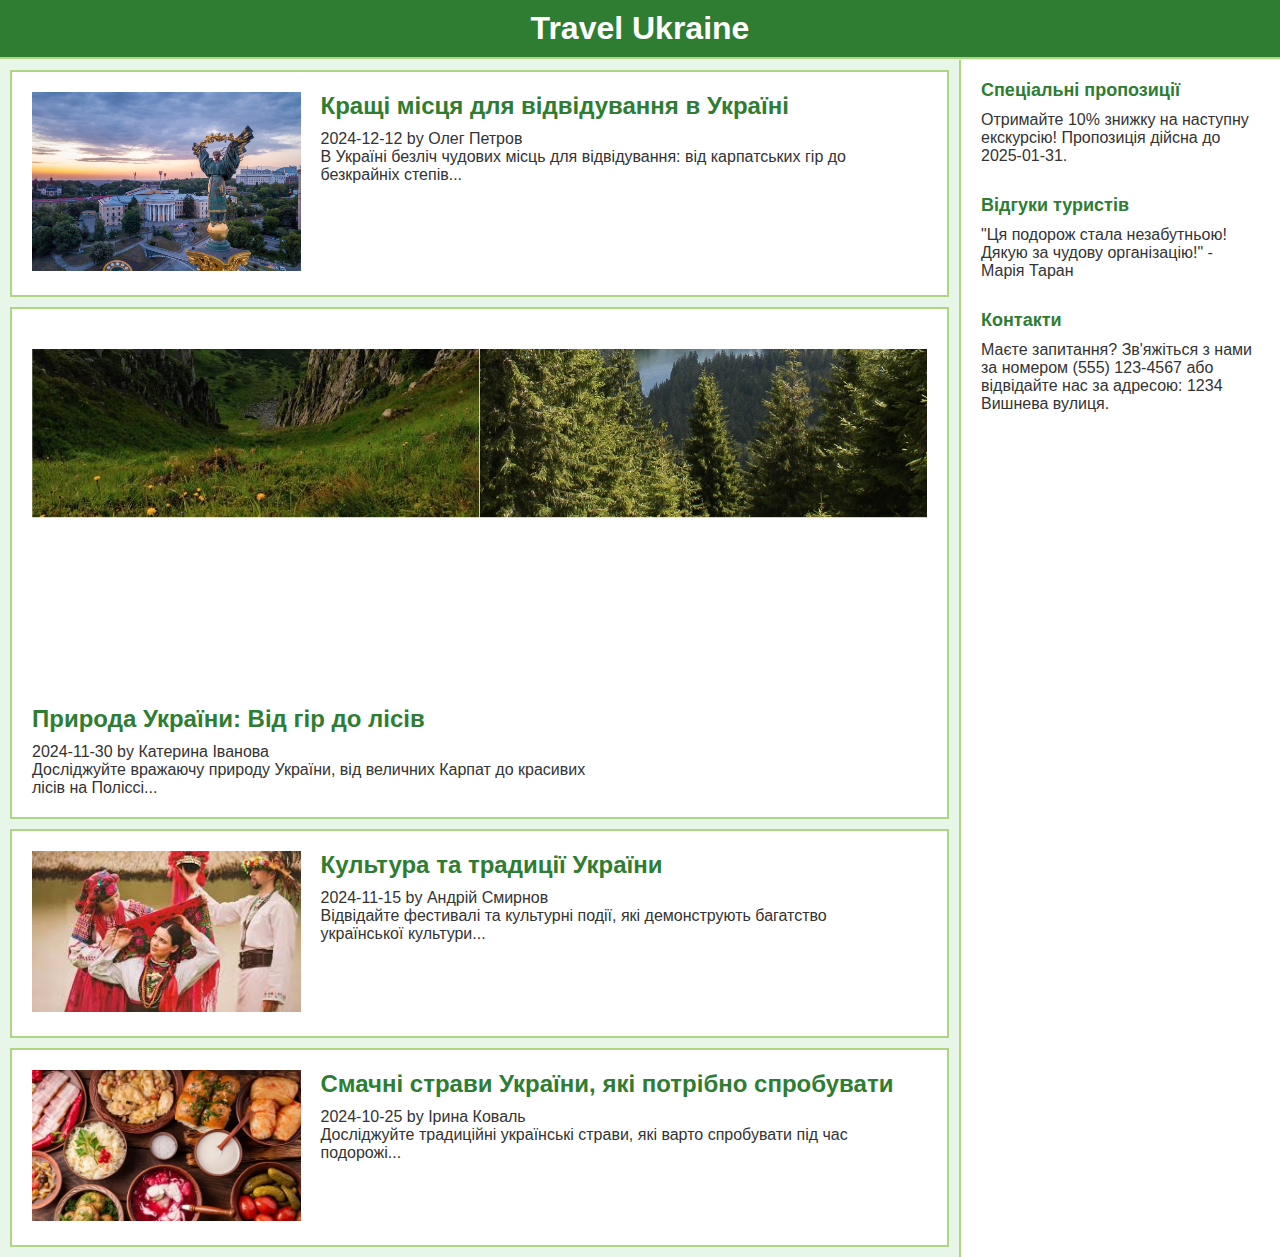
==== fourth-model/index.html @ 2ee7e886 "Add fourth page" ====
<!DOCTYPE html>
<html lang="uk">

<head>
    <meta charset="UTF-8">
    <meta name="viewport" content="width=device-width, initial-scale=1.0">
    <title>Fourth Page</title>
    <link rel="stylesheet" href="styles.css">
</head>

<body>

    <div class="header">
        <h1>Travel Ukraine</h1>
    </div>

    <div class="content">
        <table>
            <tr>
                <td class="main-column">
                    <div class="post">
                        <div class="post-image">
                            <img src="/images/ukraine1.jpg" alt="Подорож Україною">
                        </div>
                        <div class="post-content">
                            <h2>Кращі місця для відвідування в Україні</h2>
                            <p>2024-12-12 by Олег Петров</p>
                            <p>В Україні безліч чудових місць для відвідування: від карпатських гір до безкрайніх степів...</p>
                        </div>
                    </div>

                    <div class="post">
                        <div class="nature-images">
                            <div class="nature-image">
                                <img src="/images/carpathians.jpg" alt="Природа України: Карпати">
                            </div>
                            <div class="nature-image">
                                <img src="/images/forest.jpg" alt="Природа України: Ліси">
                            </div>
                        </div>
                        <div class="post-content">
                            <h2>Природа України: Від гір до лісів</h2>
                            <p>2024-11-30 by Катерина Іванова</p>
                            <p>Досліджуйте вражаючу природу України, від величних Карпат до красивих лісів на Поліссі...</p>
                        </div>
                    </div>

                    <div class="post">
                        <div class="post-image">
                            <img src="/images/culture.jpg" alt="Культура України">
                        </div>
                        <div class="post-content">
                            <h2>Культура та традиції України</h2>
                            <p>2024-11-15 by Андрій Смирнов</p>
                            <p>Відвідайте фестивалі та культурні події, які демонструють багатство української культури...</p>
                        </div>
                    </div>

                    <div class="post">
                        <div class="post-image">
                            <img src="/images/cuisine.jpg" alt="Смачні страви">
                        </div>
                        <div class="post-content">
                            <h2>Смачні страви України, які потрібно спробувати</h2>
                            <p>2024-10-25 by Ірина Коваль</p>
                            <p>Досліджуйте традиційні українські страви, які варто спробувати під час подорожі...</p>
                        </div>
                    </div>
                </td>
                <td class="sidebar">
                    <div class="sidebar-item">
                        <h3>Спеціальні пропозиції</h3>
                        <p>Отримайте 10% знижку на наступну екскурсію! Пропозиція дійсна до 2025-01-31.</p>
                    </div>

                    <div class="sidebar-item">
                        <h3>Відгуки туристів</h3>
                        <p>"Ця подорож стала незабутньою! Дякую за чудову організацію!" - Марія Таран</p>
                    </div>

                    <div class="sidebar-item">
                        <h3>Контакти</h3>
                        <p>Маєте запитання? Зв'яжіться з нами за номером (555) 123-4567 або відвідайте нас за адресою: 1234 Вишнева вулиця.</p>
                    </div>
                </td>
            </tr>
        </table>
    </div>

</body>

</html>
---- fourth-model/styles.css ----
* {
    margin: 0;
    padding: 0;
    box-sizing: border-box;
}

body {
    font-family: Arial, sans-serif;
    background-color: #E8F5E9;
    color: #333;
}

.header {
    text-align: center;
    background-color: #2E7D32;
    padding: 10px;
    border-bottom: 2px solid #AED581;
    position: fixed;
    top: 0;
    left: 0;
    width: 100%;
    z-index: 1000;
    color: white;
}

.content {
    width: 100%;
    padding-top: 60px;
}

table {
    width: 100%;
    border-collapse: collapse;
}

.main-column {
    width: 75%;
    vertical-align: top;
}

.sidebar {
    width: 25%;
    background-color: white;
    padding: 20px;
    border-left: 2px solid #AED581;
    vertical-align: top;
}

.post {
    margin: 10px;
    padding: 20px;
    background-color: #fff;
    border: 2px solid #AED581;
    overflow: hidden;
}

.post-image {
    width: 30%;
    float: left;
    margin-right: 20px;
}

.post-image img {
    width: 100%;
    height: auto;
    object-fit: cover;
}

.post-content {
    width: 65%;
    float: left;
}

.post h2 {
    font-size: 24px;
    margin-bottom: 10px;
    color: #2E7D32;
}

.nature-images {
    display: flex;
    margin: 20px 0;
}

.nature-image {
    width: 50%;
    position: relative;
    overflow: hidden;
    aspect-ratio: 4 / 3;
}

.nature-image img {
    position: absolute;
    left: 50%;
    width: 100%;
    height: 100%;
    object-fit: cover;
    transform: translate(-50%, -50%);
}

.sidebar-item {
    margin-bottom: 30px;
}

.sidebar h3 {
    margin-bottom: 10px;
    font-size: 18px;
    color: #2E7D32;
}

.sidebar p {
    margin-bottom: 20px;
}

@media (max-width: 1024px) {
    .main-column {
        width: 100%;
    }

    .sidebar {
        width: 100%;
        margin-top: 20px;
        border-left: none;
        border-top: 2px solid #AED581;
    }

    .post-content {
        width: 100%;
    }

    .post-image {
        width: 100%;
        margin-right: 0;
        margin-bottom: 20px;
    }
}

@media (max-width: 768px) {
    .header {
        padding: 10px;
        font-size: 18px;
    }

    .post h2 {
        font-size: 20px;
    }

    .sidebar h3 {
        font-size: 16px;
    }

    .sidebar p {
        font-size: 14px;
    }

    .post {
        padding: 15px;
    }

    .post-image {
        width: 100%;
    }

    .post-content {
        width: 100%;
        margin-top: 20px;
    }
}

@media (max-width: 480px) {
    .header {
        font-size: 16px;
        padding: 8px;
    }

    .post h2 {
        font-size: 18px;
    }

    .sidebar h3 {
        font-size: 14px;
    }

    .sidebar p {
        font-size: 12px;
    }

    .post {
        padding: 10px;
    }

    .post-image {
        width: 100%;
    }

    .post-content {
        width: 100%;
        margin-top: 10px;
    }

    .sidebar {
        padding: 10px;
    }
}

@media (min-width: 3000px) {
    body {
        font-size: 20px;
    }

    .post h2 {
        font-size: 36px;
    }

    .sidebar h3 {
        font-size: 28px;
    }

    .sidebar p {
        font-size: 22px;
    }

    .header {
        font-size: 32px;
    }
}
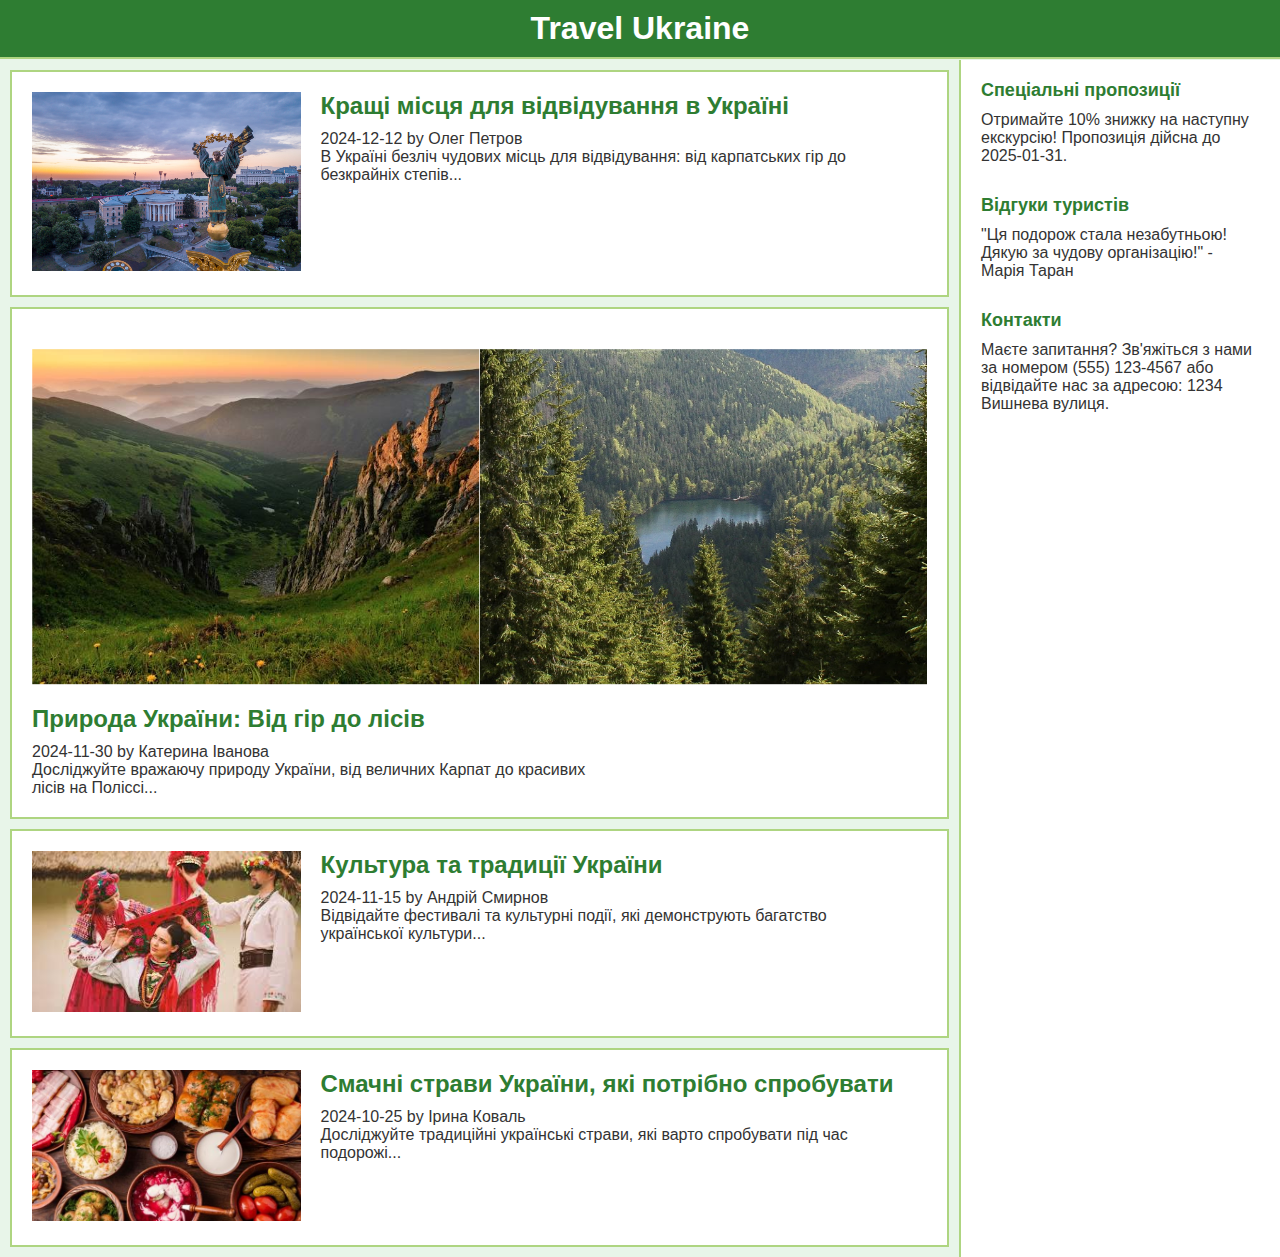
==== commit babb994f: "Change fourth page using preprocessor LESS" ====
--- a/fourth-model/index.html
+++ b/fourth-model/index.html
@@ -4,7 +4,7 @@
 <head>
     <meta charset="UTF-8">
     <meta name="viewport" content="width=device-width, initial-scale=1.0">
-    <title>Fourth Page</title>
+    <title>Travel Ukraine</title>
     <link rel="stylesheet" href="styles.css">
 </head>
 
--- a/fourth-model/styles.css
+++ b/fourth-model/styles.css
@@ -1,226 +1,186 @@
-* {
-    margin: 0;
-    padding: 0;
-    box-sizing: border-box;
-}
-
-body {
-    font-family: Arial, sans-serif;
-    background-color: #E8F5E9;
-    color: #333;
-}
-
-.header {
-    text-align: center;
-    background-color: #2E7D32;
-    padding: 10px;
-    border-bottom: 2px solid #AED581;
-    position: fixed;
-    top: 0;
-    left: 0;
-    width: 100%;
-    z-index: 1000;
-    color: white;
-}
-
-.content {
-    width: 100%;
-    padding-top: 60px;
-}
-
-table {
-    width: 100%;
-    border-collapse: collapse;
-}
-
-.main-column {
-    width: 75%;
-    vertical-align: top;
-}
-
-.sidebar {
-    width: 25%;
-    background-color: white;
-    padding: 20px;
-    border-left: 2px solid #AED581;
-    vertical-align: top;
-}
-
-.post {
-    margin: 10px;
-    padding: 20px;
-    background-color: #fff;
-    border: 2px solid #AED581;
-    overflow: hidden;
-}
-
-.post-image {
-    width: 30%;
-    float: left;
-    margin-right: 20px;
-}
-
-.post-image img {
-    width: 100%;
-    height: auto;
-    object-fit: cover;
-}
-
-.post-content {
-    width: 65%;
-    float: left;
-}
-
-.post h2 {
-    font-size: 24px;
-    margin-bottom: 10px;
-    color: #2E7D32;
-}
-
-.nature-images {
-    display: flex;
-    margin: 20px 0;
-}
-
-.nature-image {
-    width: 50%;
-    position: relative;
-    overflow: hidden;
-    aspect-ratio: 4 / 3;
-}
-
-.nature-image img {
-    position: absolute;
-    left: 50%;
-    width: 100%;
-    height: 100%;
-    object-fit: cover;
-    transform: translate(-50%, -50%);
-}
-
-.sidebar-item {
-    margin-bottom: 30px;
-}
-
-.sidebar h3 {
-    margin-bottom: 10px;
-    font-size: 18px;
-    color: #2E7D32;
-}
-
-.sidebar p {
-    margin-bottom: 20px;
-}
-
-@media (max-width: 1024px) {
-    .main-column {
-        width: 100%;
-    }
-
-    .sidebar {
-        width: 100%;
-        margin-top: 20px;
-        border-left: none;
-        border-top: 2px solid #AED581;
-    }
-
-    .post-content {
-        width: 100%;
-    }
-
-    .post-image {
-        width: 100%;
-        margin-right: 0;
-        margin-bottom: 20px;
-    }
-}
-
-@media (max-width: 768px) {
-    .header {
-        padding: 10px;
-        font-size: 18px;
-    }
-
-    .post h2 {
-        font-size: 20px;
-    }
-
-    .sidebar h3 {
-        font-size: 16px;
-    }
-
-    .sidebar p {
-        font-size: 14px;
-    }
-
-    .post {
-        padding: 15px;
-    }
-
-    .post-image {
-        width: 100%;
-    }
-
-    .post-content {
-        width: 100%;
-        margin-top: 20px;
-    }
-}
-
-@media (max-width: 480px) {
-    .header {
-        font-size: 16px;
-        padding: 8px;
-    }
-
-    .post h2 {
-        font-size: 18px;
-    }
-
-    .sidebar h3 {
-        font-size: 14px;
-    }
-
-    .sidebar p {
-        font-size: 12px;
-    }
-
-    .post {
-        padding: 10px;
-    }
-
-    .post-image {
-        width: 100%;
-    }
-
-    .post-content {
-        width: 100%;
-        margin-top: 10px;
-    }
-
-    .sidebar {
-        padding: 10px;
-    }
-}
-
-@media (min-width: 3000px) {
-    body {
-        font-size: 20px;
-    }
-
-    .post h2 {
-        font-size: 36px;
-    }
-
-    .sidebar h3 {
-        font-size: 28px;
-    }
-
-    .sidebar p {
-        font-size: 22px;
-    }
-
-    .header {
-        font-size: 32px;
-    }
-}
+* {
+  margin: 0;
+  padding: 0;
+  box-sizing: border-box;
+}
+body {
+  font-family: Arial, sans-serif;
+  background-color: #E8F5E9;
+  color: #333;
+}
+.header {
+  text-align: center;
+  background-color: #2E7D32;
+  padding: 10px;
+  border-bottom: 2px solid #AED581;
+  position: fixed;
+  top: 0;
+  left: 0;
+  width: 100%;
+  z-index: 1000;
+  color: white;
+}
+.content {
+  width: 100%;
+  padding-top: 60px;
+}
+table {
+  width: 100%;
+  border-collapse: collapse;
+}
+.main-column {
+  width: 75%;
+  vertical-align: top;
+}
+.sidebar {
+  width: 25%;
+  background-color: white;
+  padding: 20px;
+  border-left: 2px solid #AED581;
+  vertical-align: top;
+}
+.post {
+  margin: 10px;
+  padding: 20px;
+  background-color: white;
+  border: 2px solid #AED581;
+  overflow: hidden;
+}
+.post-image {
+  width: 30%;
+  float: left;
+  margin-right: 20px;
+}
+.post-image img {
+  width: 100%;
+  height: auto;
+  object-fit: cover;
+}
+.post-content {
+  width: 65%;
+  float: left;
+}
+.post h2 {
+  font-size: 24px;
+  margin-bottom: 10px;
+  color: #2E7D32;
+}
+.nature-images {
+  display: flex;
+  margin: 20px 0;
+}
+.nature-image {
+  width: 50%;
+  position: relative;
+  overflow: hidden;
+  aspect-ratio: 4 / 3;
+}
+.nature-image img {
+  position: absolute;
+  top: 50%;
+  left: 50%;
+  width: 100%;
+  height: 100%;
+  object-fit: cover;
+  transform: translate(-50%, -50%);
+}
+.sidebar-item {
+  margin-bottom: 30px;
+}
+.sidebar h3 {
+  margin-bottom: 10px;
+  font-size: 18px;
+  color: #2E7D32;
+}
+.sidebar p {
+  margin-bottom: 20px;
+}
+@media (max-width: 1024px) {
+  .main-column {
+    width: 100%;
+  }
+  .sidebar {
+    width: 100%;
+    margin-top: 20px;
+    border-left: none;
+    border-top: 2px solid #AED581;
+  }
+  .post-content {
+    width: 100%;
+  }
+  .post-image {
+    width: 100%;
+    margin-right: 0;
+    margin-bottom: 20px;
+  }
+}
+@media (max-width: 768px) {
+  .header {
+    padding: 10px;
+    font-size: 18px;
+  }
+  .post h2 {
+    font-size: 20px;
+  }
+  .sidebar h3 {
+    font-size: 16px;
+  }
+  .sidebar p {
+    font-size: 14px;
+  }
+  .post {
+    padding: 15px;
+  }
+  .post-image {
+    width: 100%;
+  }
+  .post-content {
+    width: 100%;
+    margin-top: 20px;
+  }
+}
+@media (max-width: 480px) {
+  .header {
+    font-size: 16px;
+    padding: 8px;
+  }
+  .post h2 {
+    font-size: 18px;
+  }
+  .sidebar h3 {
+    font-size: 14px;
+  }
+  .sidebar p {
+    font-size: 12px;
+  }
+  .post {
+    padding: 10px;
+  }
+  .post-image {
+    width: 100%;
+  }
+  .post-content {
+    width: 100%;
+    margin-top: 10px;
+  }
+  .sidebar {
+    padding: 10px;
+  }
+}
+@media (min-width: 3000px) {
+  body {
+    font-size: 20px;
+  }
+  .post h2 {
+    font-size: 36px;
+  }
+  .sidebar h3 {
+    font-size: 28px;
+  }
+  .sidebar p {
+    font-size: 22px;
+  }
+  .header {
+    font-size: 32px;
+  }
+}
